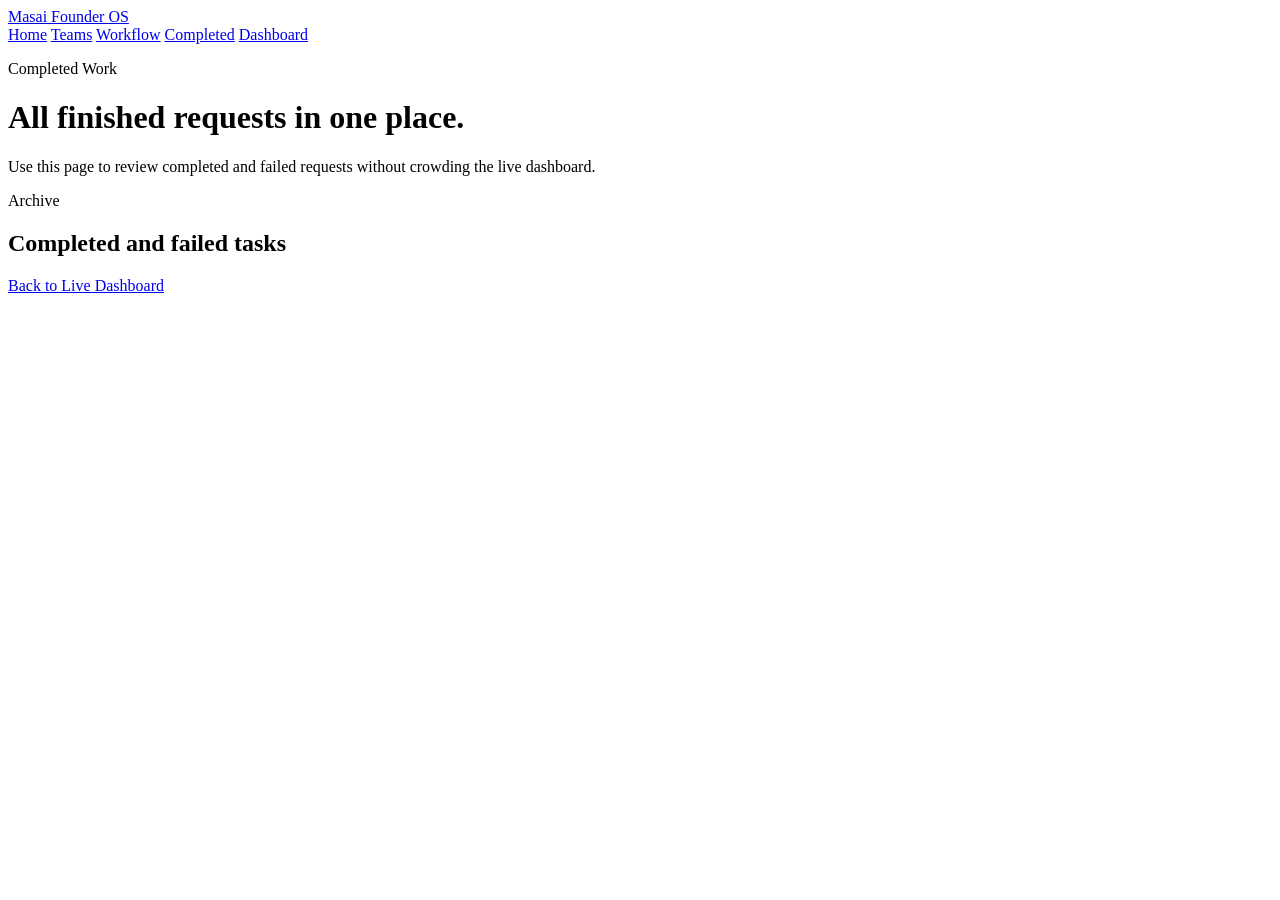
==== ai_company/web/completed.html @ 5c7f45e8 "Simplify dashboard and add completed page" ====
<!DOCTYPE html>
<html lang="en">
  <head>
    <meta charset="UTF-8" />
    <meta name="viewport" content="width=device-width, initial-scale=1.0" />
    <title>Masai Founder OS Completed Requests</title>
    <link rel="stylesheet" href="/assets/styles.css" />
  </head>
  <body>
    <div class="page-shell">
      <nav class="top-nav">
        <a class="brand" href="/">Masai Founder OS</a>
        <div class="nav-links">
          <a class="nav-link" href="/">Home</a>
          <a class="nav-link" href="/teams">Teams</a>
          <a class="nav-link" href="/workflow">Workflow</a>
          <a class="nav-link active" href="/completed">Completed</a>
          <a class="nav-link nav-link-cta" href="/dashboard">Dashboard</a>
        </div>
      </nav>

      <header class="page-header panel">
        <div>
          <p class="eyebrow">Completed Work</p>
          <h1>All finished requests in one place.</h1>
          <p class="hero-text">
            Use this page to review completed and failed requests without crowding the live dashboard.
          </p>
        </div>
      </header>

      <main class="content-stack">
        <section class="panel page-section">
          <div class="panel-header">
            <div>
              <p class="panel-label">Archive</p>
              <h2>Completed and failed tasks</h2>
            </div>
            <a class="button-link secondary-link" href="/dashboard">Back to Live Dashboard</a>
          </div>
          <div id="completed-summary" class="completed-summary"></div>
          <div id="completed-task-list" class="completed-task-list"></div>
        </section>
      </main>
    </div>

    <script src="/assets/vercel-config.js"></script>
    <script src="/assets/completed.js"></script>
  </body>
</html>
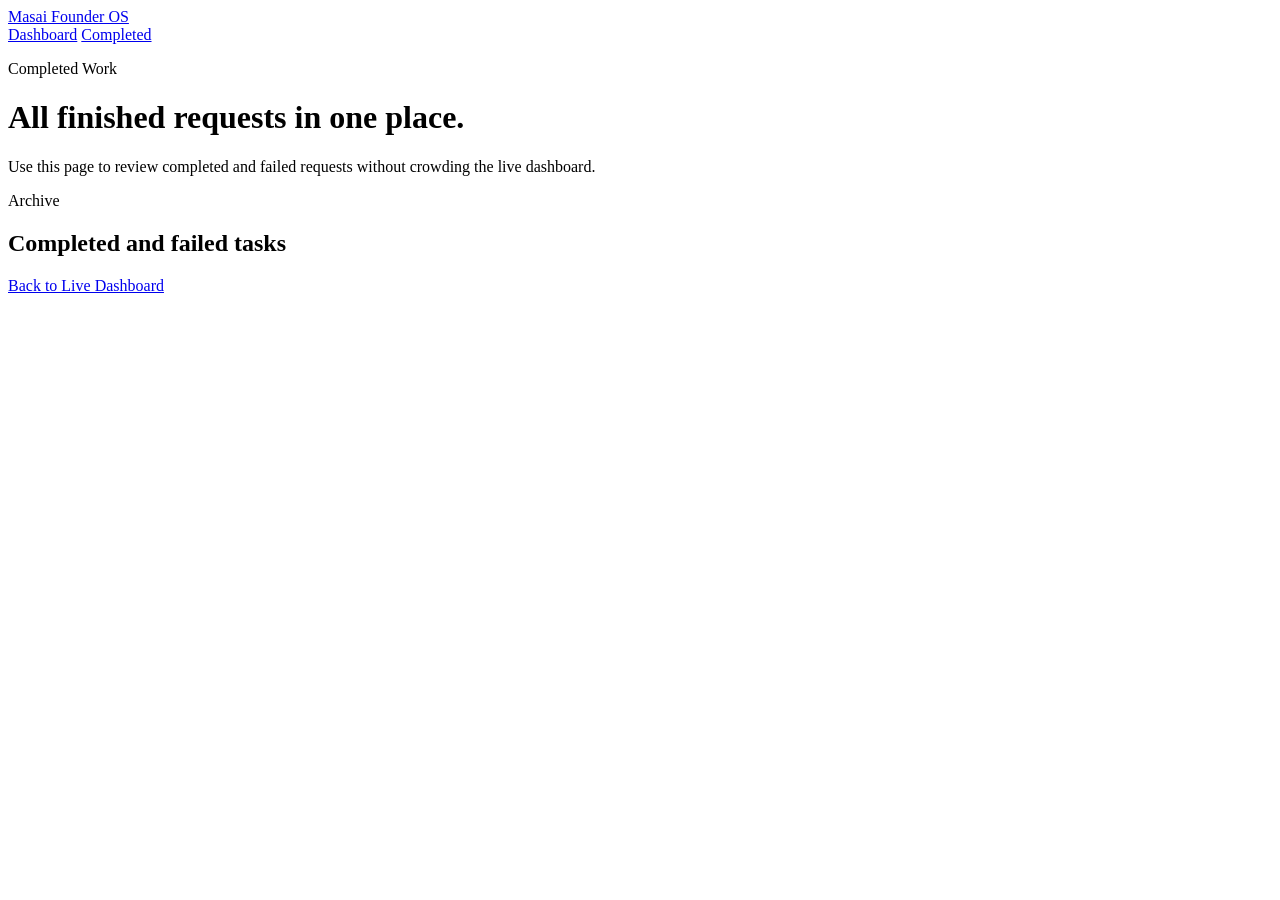
==== commit 2dd441dc: "Reduce site to dashboard and completed pages" ====
--- a/ai_company/web/completed.html
+++ b/ai_company/web/completed.html
@@ -11,11 +11,8 @@
       <nav class="top-nav">
         <a class="brand" href="/">Masai Founder OS</a>
         <div class="nav-links">
-          <a class="nav-link" href="/">Home</a>
-          <a class="nav-link" href="/teams">Teams</a>
-          <a class="nav-link" href="/workflow">Workflow</a>
+          <a class="nav-link nav-link-cta" href="/">Dashboard</a>
           <a class="nav-link active" href="/completed">Completed</a>
-          <a class="nav-link nav-link-cta" href="/dashboard">Dashboard</a>
         </div>
       </nav>
 
@@ -36,7 +33,7 @@
               <p class="panel-label">Archive</p>
               <h2>Completed and failed tasks</h2>
             </div>
-            <a class="button-link secondary-link" href="/dashboard">Back to Live Dashboard</a>
+            <a class="button-link secondary-link" href="/">Back to Live Dashboard</a>
           </div>
           <div id="completed-summary" class="completed-summary"></div>
           <div id="completed-task-list" class="completed-task-list"></div>
